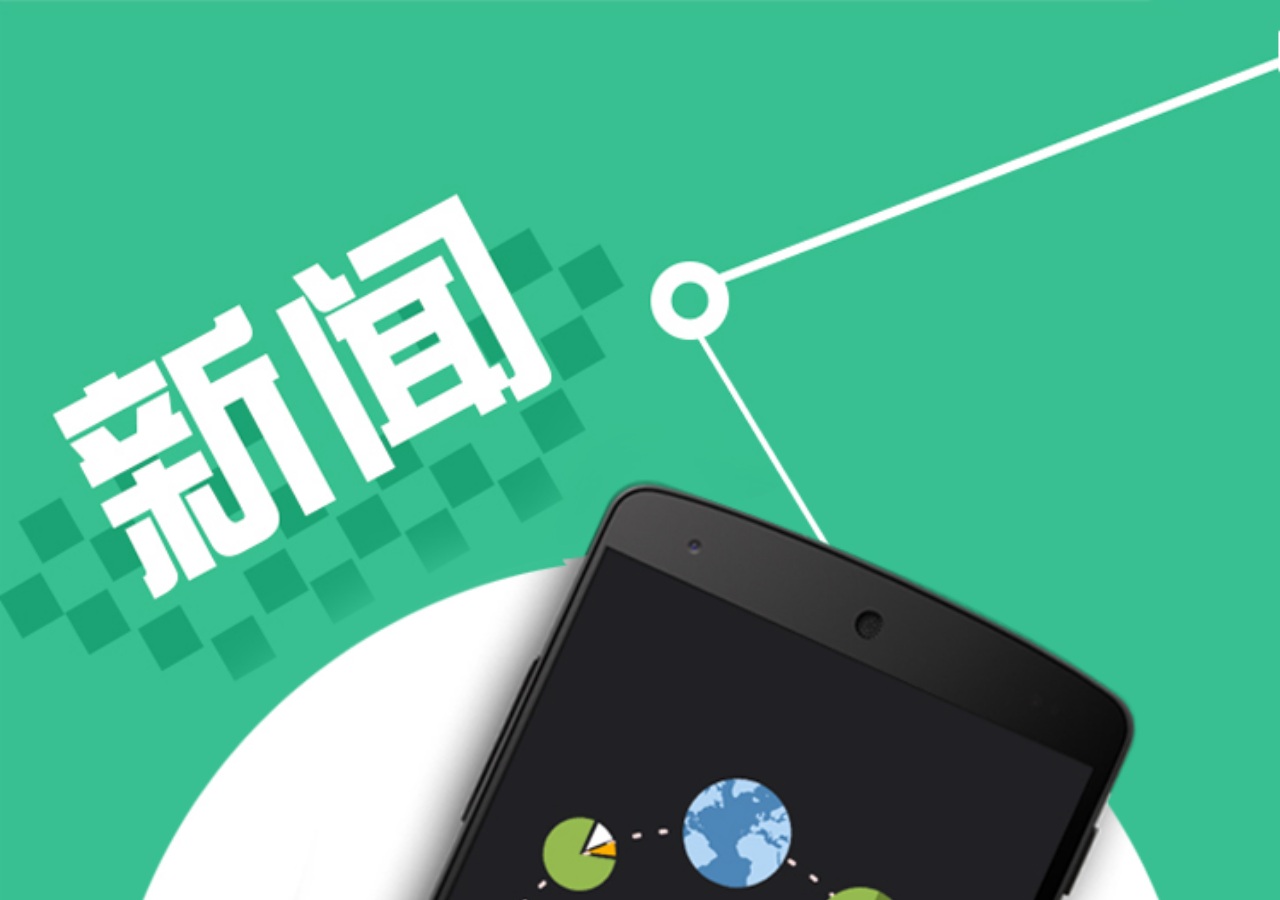
==== index.html @ 4c13432f "'news'" ====
<!DOCTYPE html>
<html>
<head>
    <meta charset="utf-8">
    <meta name="viewport" content="initial-scale=1.0, maximum-scale=1.0, user-scalable=no" />
    <link rel="shortcut icon" href="img/favicon.png">
    <link rel="stylesheet" href="css/swiper.min.css">
    <link rel="stylesheet" href="css/animate.css">
    <link rel="stylesheet" href="css/index.css">
    <script src="js/jquery.js"></script>
    <script src="js/swiper.jquery.js"></script>
    <script src="js/swiper.animate1.0.2.min.js"></script>
    <script src="js/index.js"></script>
    <title>News-APP</title>
</head>
<body>
<div class="swiper-container">
    <div class="swiper-wrapper">
        <div class="swiper-slide">
            <div class="bg11 ani" swiper-animate-effect="zoomIn" swiper-animate-duration="0.5s" swiper-animate-delay="0.2s"></div>
            <div class="word">
                <div class="word1 ani" swiper-animate-effect="fadeInLeft" swiper-animate-duration="0.5s" swiper-animate-delay="0.7s">全新视角</div>
                <div class="word2 ani" swiper-animate-effect="fadeInRight" swiper-animate-duration="0.5s" swiper-animate-delay="0.7s">探索天下</div>
            </div>
        </div>
        <div class="swiper-slide">
            <div class="bg11 ani" swiper-animate-effect="zoomIn" swiper-animate-duration="0.5s" swiper-animate-delay="0.2s"></div>
            <div class="word">
                <div class="word1 ani" swiper-animate-effect="fadeInLeft" swiper-animate-duration="0.5s" swiper-animate-delay="0.2s">我的订阅</div>
                <div class="word2 ani" swiper-animate-effect="fadeInRight" swiper-animate-duration="0.5s" swiper-animate-delay="0.2s">专属定制</div>
            </div>
        </div>
        <div class="swiper-slide">
            <div class="bg11 ani" swiper-animate-effect="zoomIn" swiper-animate-duration="0.5s" swiper-animate-delay="0.2s"></div>
            <div class="word">
                <div class="word1 ani" swiper-animate-effect="fadeInLeft" swiper-animate-duration="0.5s" swiper-animate-delay="0.2s">化繁为简</div>
                <div class="word2 ani" swiper-animate-effect="fadeInRight" swiper-animate-duration="0.5s" swiper-animate-delay="0.2s">一目了然</div>
            </div>
        </div>
        <div class="swiper-slide">
            <div class="bg11 ani" swiper-animate-effect="zoomIn" swiper-animate-duration="0.5s" swiper-animate-delay="0.2s"></div>
            <div class="word">
                <div class="word1 ani" swiper-animate-effect="fadeInLeft" swiper-animate-duration="0.5s" swiper-animate-delay="0.2s">包罗万象</div>
                <div class="word2 ani" swiper-animate-effect="fadeInRight" swiper-animate-duration="0.5s" swiper-animate-delay="0.2s">精彩推荐</div>
            </div>
        </div>
        <div class="swiper-slide">
            <div class="bg11 ani" swiper-animate-effect="bounceIn" swiper-animate-duration="0.8s" swiper-animate-delay="0.2s"></div>
            <div class="word ani" swiper-animate-effect="swing" swiper-animate-duration="0.8s" swiper-animate-delay="0.5s">
                <a href="login.html"></a>
            </div>
        </div>
    </div>
    <!-- 分页器 -->
    <div class="swiper-pagination"></div>
</div>
</body>
</html>
---- css/index.css ----
* {
  margin: 0;
  padding: 0;
  list-style: none;
  box-sizing: border-box;
  font-family: Helvetica; }

a {
  text-decoration: none;
  color: #ffffff; }

img {
  border: none; }

html, body {
  width: 100%;
  height: 100%; }

.swiper-container {
  width: 100%;
  height: 100%; }

.swiper-wrapper .swiper-slide:nth-child(1) {
  background-image: url("../img/flash/back1.png");
  background-size: cover;
  background-repeat: no-repeat; }
  .swiper-wrapper .swiper-slide:nth-child(1) .bg11 {
    width: 6.7rem;
    height: 7rem;
    margin: 2.8rem auto 0;
    background-image: url("../img/flash/11.png");
    background-size: cover;
    background-repeat: no-repeat; }

.swiper-wrapper .swiper-slide:nth-child(2) {
  background-image: url("../img/flash/back2.png");
  background-size: cover;
  background-repeat: no-repeat; }
  .swiper-wrapper .swiper-slide:nth-child(2) .bg11 {
    width: 6.9rem;
    height: 6.9rem;
    margin: 2.8rem auto 0;
    background-image: url("../img/flash/22.png");
    background-size: cover;
    background-repeat: no-repeat; }

.swiper-wrapper .swiper-slide:nth-child(3) {
  background-image: url("../img/flash/back3.png");
  background-size: cover;
  background-repeat: no-repeat; }
  .swiper-wrapper .swiper-slide:nth-child(3) .bg11 {
    width: 6.9rem;
    height: 6.9rem;
    margin: 2.8rem auto 0;
    background-image: url("../img/flash/33.png");
    background-size: cover;
    background-repeat: no-repeat; }

.swiper-wrapper .swiper-slide:nth-child(4) {
  background-image: url("../img/flash/back4.png");
  background-size: cover;
  background-repeat: no-repeat; }
  .swiper-wrapper .swiper-slide:nth-child(4) .bg11 {
    width: 6.9rem;
    height: 6.9rem;
    margin: 2.8rem auto 0;
    background-image: url("../img/flash/44.png");
    background-size: cover;
    background-repeat: no-repeat; }

.swiper-wrapper .swiper-slide:nth-child(5) {
  background-image: url("../img/flash/back5.png");
  background-size: cover;
  background-repeat: no-repeat; }
  .swiper-wrapper .swiper-slide:nth-child(5) .bg11 {
    width: 6.3rem;
    height: 5.9rem;
    margin: 1.8rem auto 0;
    background-image: url("../img/flash/55.png");
    background-size: cover;
    background-repeat: no-repeat; }
  .swiper-wrapper .swiper-slide:nth-child(5) .word {
    width: 3.1rem;
    height: 1.1rem;
    margin: 2.5rem auto 0;
    background-image: url("../img/flash/login.png");
    background-size: cover;
    background-repeat: no-repeat; }
    .swiper-wrapper .swiper-slide:nth-child(5) .word a {
      width: 100%;
      height: 100%;
      display: block; }

.swiper-wrapper .swiper-slide .word {
  width: 100%;
  height: 1.5rem;
  margin: 0.7rem auto 0;
  display: flex;
  font-size: 0.6rem;
  font-weight: bolder;
  font-style: italic;
  color: #ffffff;
  justify-content: space-around; }
  .swiper-wrapper .swiper-slide .word .word1 {
    align-self: flex-start; }
  .swiper-wrapper .swiper-slide .word .word2 {
    align-self: flex-end; }

.login {
  width: 100%;
  height: 100%;
  position: absolute;
  background-image: url("../img/login/login.png");
  background-size: cover;
  background-repeat: no-repeat; }
  .login .input {
    width: 4.6rem;
    height: 2.2rem;
    margin: 5.6rem auto 0; }
    .login .input input {
      font-size: 0.4rem;
      color: #ffffff;
      text-align: center;
      line-height: 0.8rem;
      border: none;
      outline: none;
      background-color: transparent; }
  .login a {
    display: block;
    width: 2.5rem;
    height: 1rem;
    margin: 0.5rem auto 0;
    background-image: url("../img/login/loginbtn.png");
    background-size: contain;
    background-repeat: no-repeat; }

.list {
  width: 100%;
  height: 100%;
  position: absolute;
  background-color: #efefef; }
  .list h2 {
    width: 100%;
    height: 1rem;
    background-color: #fafafa;
    border-bottom: 0.01rem solid #dcdcde;
    color: #000000;
    text-align: center;
    font-size: 0.5rem;
    line-height: 1rem; }
  .list .input {
    width: 100%;
    height: 1rem;
    display: flex;
    justify-content: space-around;
    align-items: center; }
    .list .input .search {
      width: 6.3rem;
      height: 0.75rem;
      background-color: #ffffff;
      border-radius: 0.1rem;
      display: flex;
      justify-content: flex-start;
      align-items: center; }
      .list .input .search .magnifier {
        width: 0.4rem;
        height: 0.4rem;
        margin-left: 0.1rem;
        background-image: url("../img/list/magnifier.png");
        background-size: cover;
        background-repeat: no-repeat;
        cursor: pointer; }
      .list .input .search input {
        width: 92%;
        font-size: 0.3rem;
        line-height: 0.75rem;
        border: none;
        outline: none;
        background-color: transparent; }
    .list .input .cancel {
      width: 0.4rem;
      height: 0.4rem;
      background-image: url("../img/list/cancel.png");
      background-size: cover;
      background-repeat: no-repeat;
      cursor: pointer; }
  .list .new {
    width: 100%;
    display: flex;
    justify-content: space-between;
    flex-wrap: wrap;
    align-content: center; }
    .list .new div {
      width: 3.66rem;
      height: 3.66rem;
      margin-bottom: 0.15rem; }
      .list .new div a {
        display: block;
        width: 100%;
        height: 100%; }
    .list .new .news1 {
      background-image: url("../img/list/1.png");
      background-size: cover;
      background-repeat: no-repeat; }
    .list .new .news2 {
      background-image: url("../img/list/2.png");
      background-size: cover;
      background-repeat: no-repeat; }
    .list .new .news3 {
      background-image: url("../img/list/3.png");
      background-size: cover;
      background-repeat: no-repeat; }
    .list .new .news4 {
      background-image: url("../img/list/4.png");
      background-size: cover;
      background-repeat: no-repeat; }
    .list .new .news5 {
      background-image: url("../img/list/5.png");
      background-size: cover;
      background-repeat: no-repeat; }
    .list .new .news6 {
      background-image: url("../img/list/6.png");
      background-size: cover;
      background-repeat: no-repeat; }

.news {
  width: 100%;
  position: absolute;
  background-color: #efefef; }
  .news .title {
    width: 100%;
    height: 1rem;
    background-color: #38373c;
    display: flex;
    justify-content: space-between;
    align-items: center;
    padding: 0.2rem; }
    .news .title .back {
      width: 1.5rem;
      height: 0.6rem;
      background-image: url("../img/news/back.png");
      background-size: cover;
      background-position: center;
      background-repeat: no-repeat; }
      .news .title .back a {
        width: 100%;
        height: 100%;
        display: block; }
    .news .title p {
      font-size: 0.5rem;
      line-height: 1rem;
      color: #ffffff; }
    .news .title .nav {
      width: 0.7rem;
      height: 0.4rem;
      background-image: url("../img/news/nav.png");
      background-size: cover;
      background-position: center;
      background-repeat: no-repeat; }
  .news .newslist {
    width: 100%;
    display: flex;
    flex-wrap: wrap;
    justify-content: center;
    align-items: center;
    padding: 0.25rem 0; }
    .news .newslist .newsItem {
      width: 7rem;
      height: 3.5rem;
      background-color: #ffffff;
      border-radius: 0.1rem;
      margin-bottom: 0.25rem;
      padding-top: 0.1rem;
      display: flex;
      flex-wrap: wrap;
      justify-content: center;
      align-items: center;
      position: relative; }
      .news .newslist .newsItem a {
        position: absolute;
        width: 100%;
        height: 100%;
        display: block;
        z-index: 1; }
      .news .newslist .newsItem .img {
        width: 6.7rem;
        height: 2.7rem;
        position: relative;
        background-size: cover;
        background-position: center;
        background-repeat: no-repeat; }
        .news .newslist .newsItem .img .focus {
          height: 0.5rem;
          background-color: rgba(0, 0, 0, 0.8);
          color: #ffffff;
          font-size: 0.3rem;
          line-height: 0.5rem;
          position: absolute;
          right: 0;
          bottom: 0;
          padding: 0 0.2rem; }
      .news .newslist .newsItem .title {
        width: 100%;
        height: 0.5rem;
        padding: 0 0.2rem;
        display: flex;
        justify-content: space-between;
        align-items: center;
        flex-wrap: wrap;
        background-color: #ffffff; }
        .news .newslist .newsItem .title h3 {
          width: 90%;
          height: 0.5rem;
          line-height: 0.5rem;
          font-size: 0.3rem;
          color: #8f8f8f;
          font-weight: bold;
          overflow: hidden;
          align-self: center; }
        .news .newslist .newsItem .title .more {
          width: 0.3rem;
          height: 0.3rem;
          background-image: url("../img/news/more.png");
          background-size: cover;
          background-position: center;
          background-repeat: no-repeat; }
    .news .newslist .newsItem:nth-child(1) .img {
      background-image: url("../img/news/news1.png"); }
    .news .newslist .newsItem:nth-child(2) .img {
      background-image: url("../img/news/news2.png"); }
    .news .newslist .newsItem:nth-child(3) .img {
      background-image: url("../img/news/news3.png"); }
    .news .newslist .newsItem:nth-child(4) .img {
      background-image: url("../img/news/news4.jpg"); }

.content {
  width: 100%;
  position: absolute; }
  .content .title {
    width: 100%;
    height: 1rem;
    background-color: #ffffff;
    display: flex;
    justify-content: space-between;
    align-items: center;
    padding: 0.2rem; }
    .content .title .back {
      width: 0.45rem;
      height: 0.45rem;
      background-image: url("../img/contents/back.png");
      background-size: cover;
      background-position: center;
      background-repeat: no-repeat; }
      .content .title .back a {
        width: 100%;
        height: 100%;
        display: block; }
    .content .title p {
      width: 5rem;
      height: 1rem;
      font-size: 0.4rem;
      line-height: 1rem;
      color: #000000;
      overflow: hidden; }
    .content .title .nav {
      width: 0.53rem;
      height: 0.45rem;
      background-image: url("../img/contents/nav.png");
      background-size: cover;
      background-position: center;
      background-repeat: no-repeat; }
  .content .img {
    width: 100%;
    height: 3.5rem;
    background-image: url("../img/contents/title.jpg");
    background-size: cover;
    background-position: center;
    background-repeat: no-repeat; }
  .content .head {
    width: 100%;
    height: 1.4rem;
    padding: 0.2rem 0.3rem;
    line-height: 0.5rem;
    color: #ff8081;
    font-size: 0.4rem;
    font-weight: bolder;
    overflow: hidden; }
  .content .word {
    width: 100%;
    padding: 0.2rem 0.3rem;
    line-height: 0.3rem;
    color: #666666;
    font-size: 0.24rem; }
    .content .word p {
      text-indent: 2em;
      margin-bottom: 0.2rem; }
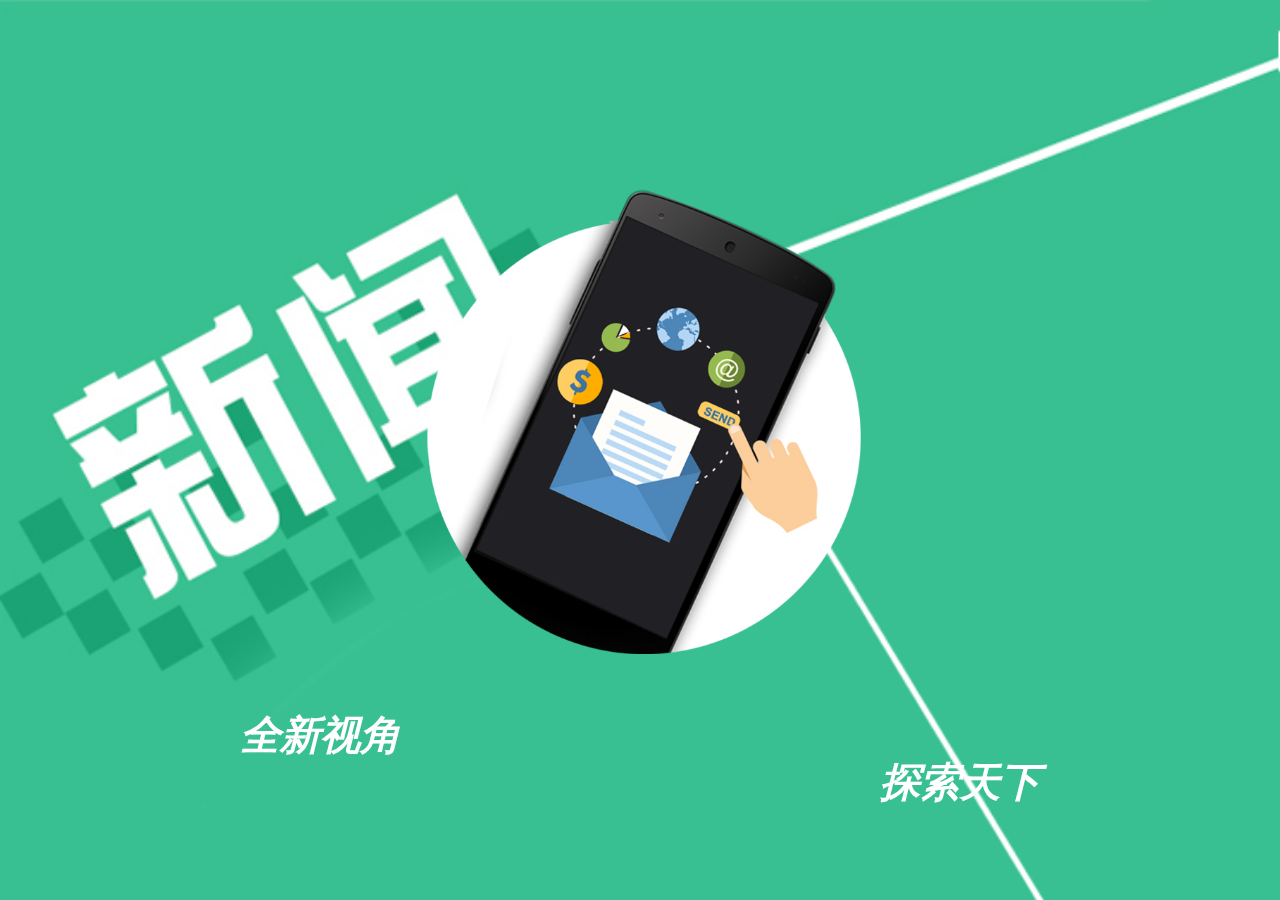
==== commit 457ca014: "'c'" ====
--- a/index.html
+++ b/index.html
@@ -3,6 +3,9 @@
 <head>
     <meta charset="utf-8">
     <meta name="viewport" content="initial-scale=1.0, maximum-scale=1.0, user-scalable=no" />
+    <meta name="x5-orientation" content="portrait | landscape" />
+    <meta name="format-detection" content="telephone=no, email=no" />
+    <meta name="screen-orientation" content="portrait">
     <link rel="shortcut icon" href="img/favicon.png">
     <link rel="stylesheet" href="css/swiper.min.css">
     <link rel="stylesheet" href="css/animate.css">
@@ -10,7 +13,6 @@
     <script src="js/jquery.js"></script>
     <script src="js/swiper.jquery.js"></script>
     <script src="js/swiper.animate1.0.2.min.js"></script>
-    <script src="js/index.js"></script>
     <title>News-APP</title>
 </head>
 <body>
@@ -55,4 +57,34 @@
     <div class="swiper-pagination"></div>
 </div>
 </body>
+<script>
+    function resise(designSize,type) {
+        var type= type || "x";
+        var width = document.documentElement.clientWidth;
+        var height = document.documentElement.clientHeight;
+        if(type == "x"){
+            var scale = width/designSize*100+"px";
+        }else if(type == "y"){
+            var scale = height/designSize*100+"px";
+        }
+        document.getElementsByTagName("html")[0].style.fontSize = scale;
+    }
+    resise(1334,"y");
+
+    //swiper插件启用
+    var mySwiper = new Swiper ('.swiper-container', {
+        // 如果需要分页器
+        // pagination: '.swiper-pagination',
+
+        //添加动画
+        onInit: function(swiper){ //Swiper2.x的初始化是onFirstInit
+            swiperAnimateCache(swiper); //隐藏动画元素
+            swiperAnimate(swiper); //初始化完成开始动画
+        },
+        onSlideChangeEnd: function(swiper){
+            swiperAnimate(swiper); //每个slide切换结束时也运行当前slide动画
+        }
+
+    });
+</script>
 </html>--- a/css/index.css
+++ b/css/index.css
@@ -2,8 +2,7 @@
   margin: 0;
   padding: 0;
   list-style: none;
-  box-sizing: border-box;
-  font-family: Helvetica; }
+  box-sizing: border-box; }
 
 a {
   text-decoration: none;
@@ -12,9 +11,49 @@
 img {
   border: none; }
 
+a, button {
+  -webkit-tap-highlight-color: transparent; }
+
+button {
+  -webkit-appearance: none; }
+
 html, body {
   width: 100%;
-  height: 100%; }
+  height: 100%;
+  font-family: Helvetica; }
+
+@font-face {
+  font-family: "iconfont";
+  src: url("../font/iconfont.eot?t=1480950484019");
+  /* IE9*/
+  src: url("../font/iconfont.eot?t=1480950484019#iefix") format("embedded-opentype"), url("../font/iconfont.woff?t=1480950484019") format("woff"), url("../font/iconfont.ttf?t=1480950484019") format("truetype"), url("../font/iconfont.svg?t=1480950484019#iconfont") format("svg");
+  /* iOS 4.1- */ }
+
+.iconfont {
+  font-family: "iconfont" !important;
+  font-size: 16px;
+  font-style: normal;
+  -webkit-font-smoothing: antialiased;
+  -webkit-text-stroke-width: 0.2px;
+  -moz-osx-font-smoothing: grayscale; }
+
+.icon-share6:before {
+  content: "\e602"; }
+
+.icon-shoucang:before {
+  content: "\e611"; }
+
+.icon-xinwen:before {
+  content: "\e62c"; }
+
+.icon-wode:before {
+  content: "\e618"; }
+
+.icon-tubiao15:before {
+  content: "\e64f"; }
+
+.icon-bbs:before {
+  content: "\e600"; }
 
 .swiper-container {
   width: 100%;
@@ -116,7 +155,7 @@
   .login .input {
     width: 4.6rem;
     height: 2.2rem;
-    margin: 5.6rem auto 0; }
+    margin: 5.3rem auto 0; }
     .login .input input {
       font-size: 0.4rem;
       color: #ffffff;
@@ -139,89 +178,252 @@
   height: 100%;
   position: absolute;
   background-color: #efefef; }
-  .list h2 {
-    width: 100%;
-    height: 1rem;
-    background-color: #fafafa;
-    border-bottom: 0.01rem solid #dcdcde;
-    color: #000000;
-    text-align: center;
-    font-size: 0.5rem;
-    line-height: 1rem; }
-  .list .input {
-    width: 100%;
-    height: 1rem;
-    display: flex;
-    justify-content: space-around;
-    align-items: center; }
-    .list .input .search {
-      width: 6.3rem;
-      height: 0.75rem;
-      background-color: #ffffff;
-      border-radius: 0.1rem;
+  .list #index {
+    width: 100%;
+    display: block; }
+    .list #index h2 {
+      width: 100%;
+      height: 1rem;
+      background-color: #fafafa;
+      border-bottom: 0.01rem solid #dcdcde;
+      color: #000000;
+      text-align: center;
+      font-size: 0.5rem;
+      line-height: 1rem; }
+    .list #index .input {
+      width: 100%;
+      height: 1rem;
       display: flex;
-      justify-content: flex-start;
+      justify-content: space-around;
       align-items: center; }
-      .list .input .search .magnifier {
+      .list #index .input .search {
+        width: 6.3rem;
+        height: 0.75rem;
+        background-color: #ffffff;
+        border-radius: 0.1rem;
+        display: flex;
+        justify-content: flex-start;
+        align-items: center; }
+        .list #index .input .search .magnifier {
+          width: 0.4rem;
+          height: 0.4rem;
+          margin-left: 0.1rem;
+          background-image: url("../img/list/magnifier.png");
+          background-size: cover;
+          background-repeat: no-repeat;
+          cursor: pointer; }
+        .list #index .input .search input {
+          width: 92%;
+          font-size: 0.3rem;
+          line-height: 0.75rem;
+          border: none;
+          outline: none;
+          background-color: transparent; }
+      .list #index .input .cancel {
         width: 0.4rem;
         height: 0.4rem;
-        margin-left: 0.1rem;
-        background-image: url("../img/list/magnifier.png");
+        background-image: url("../img/list/cancel.png");
         background-size: cover;
         background-repeat: no-repeat;
         cursor: pointer; }
-      .list .input .search input {
-        width: 92%;
-        font-size: 0.3rem;
-        line-height: 0.75rem;
-        border: none;
-        outline: none;
-        background-color: transparent; }
-    .list .input .cancel {
-      width: 0.4rem;
-      height: 0.4rem;
-      background-image: url("../img/list/cancel.png");
-      background-size: cover;
-      background-repeat: no-repeat;
-      cursor: pointer; }
-  .list .new {
-    width: 100%;
-    display: flex;
-    justify-content: space-between;
-    flex-wrap: wrap;
-    align-content: center; }
-    .list .new div {
-      width: 3.66rem;
-      height: 3.66rem;
-      margin-bottom: 0.15rem; }
-      .list .new div a {
-        display: block;
-        width: 100%;
-        height: 100%; }
-    .list .new .news1 {
-      background-image: url("../img/list/1.png");
-      background-size: cover;
+    .list #index .new {
+      width: 100%;
+      display: flex;
+      justify-content: space-between;
+      flex-wrap: wrap;
+      align-content: center; }
+      .list #index .new div {
+        width: 3.66rem;
+        height: 3.66rem;
+        margin-bottom: 0.15rem; }
+        .list #index .new div a {
+          display: block;
+          width: 100%;
+          height: 100%; }
+      .list #index .new .news1 {
+        background-image: url("../img/list/1.png");
+        background-size: cover;
+        background-repeat: no-repeat; }
+      .list #index .new .news2 {
+        background-image: url("../img/list/2.png");
+        background-size: cover;
+        background-repeat: no-repeat; }
+      .list #index .new .news3 {
+        background-image: url("../img/list/3.png");
+        background-size: cover;
+        background-repeat: no-repeat; }
+      .list #index .new .news4 {
+        background-image: url("../img/list/4.png");
+        background-size: cover;
+        background-repeat: no-repeat; }
+      .list #index .new .news5 {
+        background-image: url("../img/list/5.png");
+        background-size: cover;
+        background-repeat: no-repeat; }
+      .list #index .new .news6 {
+        background-image: url("../img/list/6.png");
+        background-size: cover;
+        background-repeat: no-repeat; }
+      .list #index .new .news7 {
+        background-image: url("../img/list/7.png");
+        background-size: cover;
+        background-repeat: no-repeat; }
+      .list #index .new .news8 {
+        background-image: url("../img/list/8.png");
+        background-size: cover;
+        background-repeat: no-repeat; }
+      .list #index .new .news9 {
+        background-image: url("../img/list/9.png");
+        background-size: cover;
+        background-repeat: no-repeat; }
+      .list #index .new .news10 {
+        background-image: url("../img/list/10.png");
+        background-size: cover;
+        background-repeat: no-repeat; }
+  .list #luntan {
+    width: 100%;
+    display: none; }
+    .list #luntan h2 {
+      width: 100%;
+      height: 1rem;
+      background-color: #fafafa;
+      border-bottom: 0.01rem solid #dcdcde;
+      color: #000000;
+      text-align: center;
+      font-size: 0.5rem;
+      line-height: 1rem; }
+    .list #luntan .input {
+      width: 100%;
+      height: 1rem;
+      display: flex;
+      justify-content: space-around;
+      align-items: center; }
+      .list #luntan .input .search {
+        width: 6.3rem;
+        height: 0.75rem;
+        background-color: #ffffff;
+        border-radius: 0.1rem;
+        display: flex;
+        justify-content: flex-start;
+        align-items: center; }
+        .list #luntan .input .search .magnifier {
+          width: 0.4rem;
+          height: 0.4rem;
+          margin-left: 0.1rem;
+          background-image: url("../img/list/magnifier.png");
+          background-size: cover;
+          background-repeat: no-repeat;
+          cursor: pointer; }
+        .list #luntan .input .search input {
+          width: 92%;
+          font-size: 0.3rem;
+          line-height: 0.75rem;
+          border: none;
+          outline: none;
+          background-color: transparent; }
+      .list #luntan .input .cancel {
+        width: 0.4rem;
+        height: 0.4rem;
+        background-image: url("../img/list/cancel.png");
+        background-size: cover;
+        background-repeat: no-repeat;
+        cursor: pointer; }
+    .list #luntan .luntanlist {
+      width: 100%;
+      height: 20rem;
+      padding-top: 0.1rem;
+      background-image: url("../img/luntan/luntan.png");
+      background-size: contain;
       background-repeat: no-repeat; }
-    .list .new .news2 {
-      background-image: url("../img/list/2.png");
-      background-size: cover;
+  .list #xiaoxi {
+    width: 100%;
+    display: none; }
+    .list #xiaoxi h2 {
+      width: 100%;
+      height: 1rem;
+      background-color: #fafafa;
+      border-bottom: 0.01rem solid #dcdcde;
+      color: #000000;
+      text-align: center;
+      font-size: 0.5rem;
+      line-height: 1rem; }
+    .list #xiaoxi .input {
+      width: 100%;
+      height: 1rem;
+      display: flex;
+      justify-content: space-around;
+      align-items: center; }
+      .list #xiaoxi .input .search {
+        width: 6.3rem;
+        height: 0.75rem;
+        background-color: #ffffff;
+        border-radius: 0.1rem;
+        display: flex;
+        justify-content: flex-start;
+        align-items: center; }
+        .list #xiaoxi .input .search .magnifier {
+          width: 0.4rem;
+          height: 0.4rem;
+          margin-left: 0.1rem;
+          background-image: url("../img/list/magnifier.png");
+          background-size: cover;
+          background-repeat: no-repeat;
+          cursor: pointer; }
+        .list #xiaoxi .input .search input {
+          width: 92%;
+          font-size: 0.3rem;
+          line-height: 0.75rem;
+          border: none;
+          outline: none;
+          background-color: transparent; }
+      .list #xiaoxi .input .cancel {
+        width: 0.4rem;
+        height: 0.4rem;
+        background-image: url("../img/list/cancel.png");
+        background-size: cover;
+        background-repeat: no-repeat;
+        cursor: pointer; }
+    .list #xiaoxi .xiaoxilist {
+      width: 100%;
+      height: 20rem;
+      padding-top: 0.1rem;
+      background-image: url("../img/xiaoxi/xiaoxi.png");
+      background-size: contain;
       background-repeat: no-repeat; }
-    .list .new .news3 {
-      background-image: url("../img/list/3.png");
-      background-size: cover;
-      background-repeat: no-repeat; }
-    .list .new .news4 {
-      background-image: url("../img/list/4.png");
-      background-size: cover;
-      background-repeat: no-repeat; }
-    .list .new .news5 {
-      background-image: url("../img/list/5.png");
-      background-size: cover;
-      background-repeat: no-repeat; }
-    .list .new .news6 {
-      background-image: url("../img/list/6.png");
-      background-size: cover;
-      background-repeat: no-repeat; }
+  .list #wode {
+    width: 100%;
+    height: 100%;
+    display: none;
+    background-image: url("../img/wode/wode.png");
+    background-size: contain;
+    background-repeat: no-repeat; }
+
+#nav {
+  width: 100%;
+  height: 1.4rem;
+  padding: 0.2rem;
+  border-top: 0.01rem solid #8f8e8e;
+  position: fixed;
+  bottom: 0;
+  background-color: #ffffff;
+  display: flex;
+  justify-content: space-around;
+  z-index: 100; }
+  #nav .item {
+    width: 1rem;
+    height: 1rem;
+    color: #8f8e8e;
+    text-align: center; }
+    #nav .item i {
+      display: block;
+      line-height: 0.5rem;
+      font-size: 0.5rem; }
+    #nav .item span {
+      line-height: 0.5rem;
+      font-size: 0.3rem;
+      display: block; }
+  #nav .item.active {
+    color: #4096fb; }
 
 .news {
   width: 100%;
@@ -230,7 +432,7 @@
   .news .title {
     width: 100%;
     height: 1rem;
-    background-color: #38373c;
+    background-color: #3A393E;
     display: flex;
     justify-content: space-between;
     align-items: center;
@@ -325,16 +527,17 @@
           background-position: center;
           background-repeat: no-repeat; }
     .news .newslist .newsItem:nth-child(1) .img {
-      background-image: url("../img/news/news1.png"); }
+      background-image: url("../img/news/news1.jpg"); }
     .news .newslist .newsItem:nth-child(2) .img {
-      background-image: url("../img/news/news2.png"); }
+      background-image: url("../img/news/news2.jpg"); }
     .news .newslist .newsItem:nth-child(3) .img {
-      background-image: url("../img/news/news3.png"); }
+      background-image: url("../img/news/news3.jpg"); }
     .news .newslist .newsItem:nth-child(4) .img {
       background-image: url("../img/news/news4.jpg"); }
 
 .content {
   width: 100%;
+  height: 100%;
   position: absolute; }
   .content .title {
     width: 100%;
@@ -369,6 +572,20 @@
       background-size: cover;
       background-position: center;
       background-repeat: no-repeat; }
+    .content .title .share {
+      width: 5.39rem;
+      height: 7.27rem;
+      background-image: url("../img/contents/share.png");
+      background-size: cover;
+      background-position: center;
+      background-repeat: no-repeat;
+      position: fixed;
+      top: 0;
+      left: 0;
+      right: 0;
+      bottom: 0;
+      margin: auto;
+      display: none; }
   .content .img {
     width: 100%;
     height: 3.5rem;
@@ -394,3 +611,27 @@
     .content .word p {
       text-indent: 2em;
       margin-bottom: 0.2rem; }
+      .content .word p img {
+        display: block;
+        width: 100%;
+        margin: 0 auto; }
+  .content .pinglun {
+    width: 100%;
+    height: 1rem;
+    position: fixed;
+    bottom: 0;
+    background-color: #ffffff;
+    color: rgba(31, 99, 119, 0.51);
+    display: flex;
+    justify-content: space-around;
+    align-items: center;
+    font-size: 0.6rem; }
+    .content .pinglun input {
+      width: 4rem;
+      font-size: 0.3rem;
+      line-height: 0.6rem;
+      border: 0.01rem solid #0D8BBD;
+      border-radius: 0.4rem;
+      outline: none;
+      background-color: transparent;
+      padding-left: 0.2rem; }
